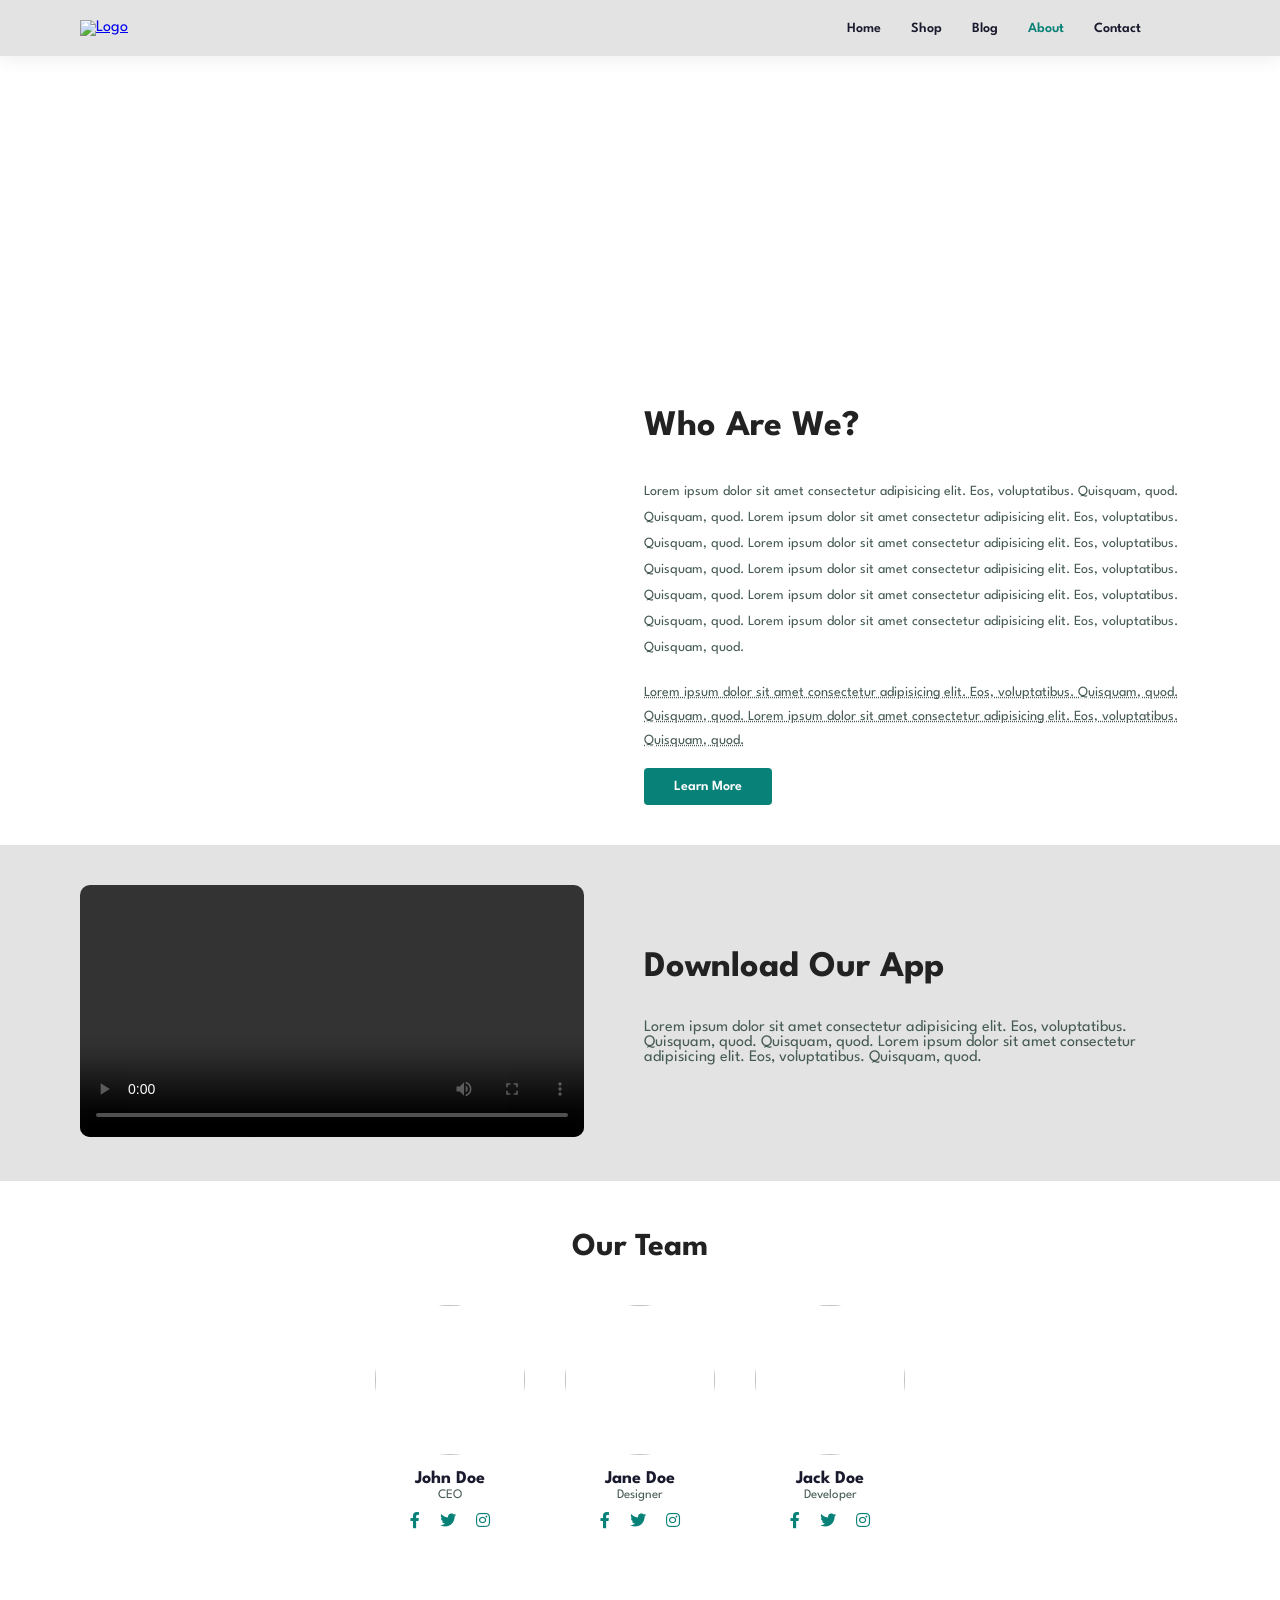
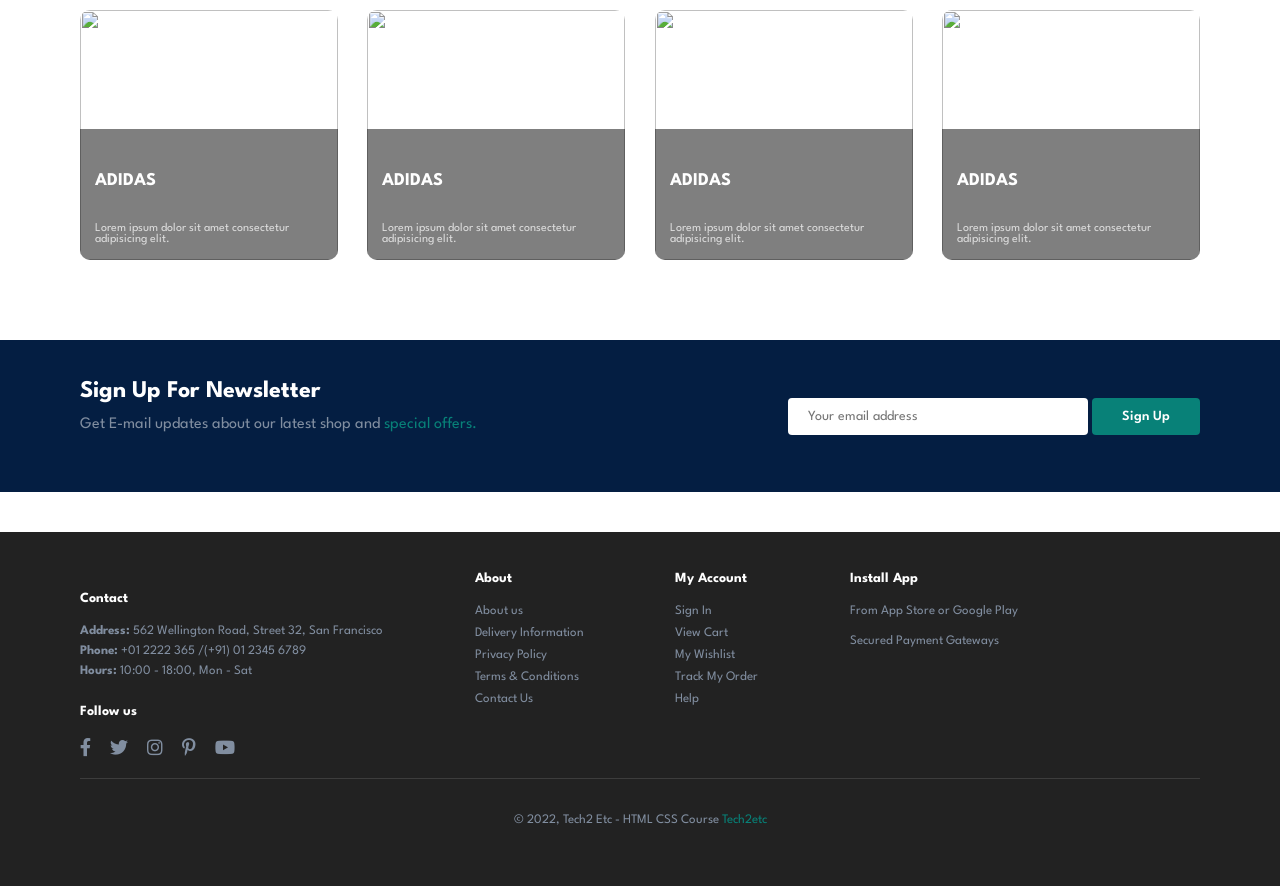
==== about.html @ 317eaa52 "Page Build" ====
<!DOCTYPE html>
<html lang="en">

    <head>
        <meta charset="UTF-8">
        <meta http-equiv="X-UA-Compatible" content="IE=edge">
        <meta name="viewport" content="width=device-width, initial-scale=1.0">
        <title>Tech2etc Ecommerce Tutorial</title>
        <link rel="stylesheet" href="https://pro.fontawesome.com/releases/v5.10.0/css/all.css" />
        <link rel="stylesheet" href="style.css">
    </head>

    <body>

        <!-- ==================== HEADER ==================== -->
        <section id="header">
            <a href="index.html"><img src="img/logo.png" class="logo" alt="Logo"></a>

            <div>
                <ul id="navbar">
                    <li><a href="index.html">Home</a></li>
                    <li><a href="shop.html">Shop</a></li>
                    <li><a href="blog.html">Blog</a></li>
                    <li><a class="active" href="about.html">About</a></li>
                    <li><a href="contact.html">Contact</a></li>
                    <li id="lg-bag"><a href="cart.html"><i class="far fa-shopping-bag"></i></a></li>
                    <a href="#" id="close"><i class="far fa-times"></i></a>
                </ul>
            </div>

            <div id="mobile">
                <a href="cart.html"><i class="far fa-shopping-bag"></i></a>
                <i id="bar" class="fas fa-outdent"></i>
            </div>
        </section>

        <!-- ==================== PAGE HEADER ==================== -->
        <section id="page-header" class="about-header">
            <h2>#knowus</h2>
            <p>We know this is what you want to know!</p>
        </section>

        <!-- ==================== ABOUT SECTION ==================== -->
        <section id="about-head" class="section-p1">
            <img src="img/about/a1.png" alt="">
            <div>
                <h2>Who Are We?</h2>
                <p>Lorem ipsum dolor sit amet consectetur adipisicing elit. Eos, voluptatibus.
                    Quisquam, quod. Quisquam, quod. Lorem ipsum dolor sit amet consectetur
                    adipisicing elit. Eos, voluptatibus. Quisquam, quod. Lorem ipsum dolor sit amet
                    consectetur adipisicing elit. Eos, voluptatibus. Quisquam, quod. Lorem ipsum
                    dolor sit amet consectetur adipisicing elit. Eos, voluptatibus. Quisquam, quod.
                    Lorem ipsum dolor sit amet consectetur adipisicing elit. Eos, voluptatibus.
                    Quisquam, quod. Lorem ipsum dolor sit amet consectetur adipisicing elit. Eos,
                    voluptatibus. Quisquam, quod.</p>
                <abbr title="">
                    Lorem ipsum dolor sit amet consectetur adipisicing elit. Eos, voluptatibus.
                    Quisquam, quod. Quisquam, quod. Lorem ipsum dolor sit amet consectetur
                    adipisicing elit. Eos, voluptatibus. Quisquam, quod.
                </abbr>
                <br><br>
                <button class="normal">Learn More</button>
            </div>
        </section>

        <!-- ==================== ABOUT VIDEO ==================== -->
        <section id="about-app" class="section-p1">
            <div class="video">
                <video src="img/about/1.mp4" controls></video>
            </div>
            <div class="about-app-text">
                <h2>Download Our App</h2>
                <p>Lorem ipsum dolor sit amet consectetur adipisicing elit. Eos, voluptatibus.
                    Quisquam, quod. Quisquam, quod. Lorem ipsum dolor sit amet consectetur
                    adipisicing elit. Eos, voluptatibus. Quisquam, quod.</p>
                <div class="app-icon">
                    <img src="img/pay/app.jpg" alt="">
                    <img src="img/pay/play.jpg" alt="">
                </div>
            </div>
        </section>

        <!-- ==================== ABOUT TEAM ==================== -->
        <section id="about-team" class="section-p1">
            <h2>Our Team</h2>
            <div class="team-container">
                <div class="team-member">
                    <img src="img/people/1.png" alt="">
                    <h3>John Doe</h3>
                    <span>CEO</span>
                    <div class="icon">
                        <i class="fab fa-facebook-f"></i>
                        <i class="fab fa-twitter"></i>
                        <i class="fab fa-instagram"></i>
                    </div>
                </div>
                <div class="team-member">
                    <img src="img/people/2.png" alt="">
                    <h3>Jane Doe</h3>
                    <span>Designer</span>
                    <div class="icon">
                        <i class="fab fa-facebook-f"></i>
                        <i class="fab fa-twitter"></i>
                        <i class="fab fa-instagram"></i>
                    </div>
                </div>
                <div class="team-member">
                    <img src="img/people/3.png" alt="">
                    <h3>Jack Doe</h3>
                    <span>Developer</span>
                    <div class="icon">
                        <i class="fab fa-facebook-f"></i>
                        <i class="fab fa-twitter"></i>
                        <i class="fab fa-instagram"></i>
                    </div>
                </div>
            </div>
        </section>

        <!-- ==================== ABOUT BANNER ==================== -->
        <section id="about-banner" class="section-p1">
            <div class="banner-box">
                <img src="img/about/a2.jpg" alt="">
                <div>
                    <h2>Adidas</h2>
                    <p>Lorem ipsum dolor sit amet consectetur adipisicing elit.</p>
                </div>
            </div>
            <div class="banner-box">
                <img src="img/about/a3.png" alt="">
                <div>
                    <h2>Adidas</h2>
                    <p>Lorem ipsum dolor sit amet consectetur adipisicing elit.</p>
                </div>
            </div>
            <div class="banner-box">
                <img src="img/about/a4.png" alt="">
                <div>
                    <h2>Adidas</h2>
                    <p>Lorem ipsum dolor sit amet consectetur adipisicing elit.</p>
                </div>
            </div>
            <div class="banner-box">
                <img src="img/about/a5.jpg" alt="">
                <div>
                    <h2>Adidas</h2>
                    <p>Lorem ipsum dolor sit amet consectetur adipisicing elit.</p>
                </div>
            </div>
        </section>

        <!-- ==================== NEWSLETTER ==================== -->
        <section id="newsletter" class="section-p1 section-m1">
            <div class="newstext">
                <h4>Sign Up For Newsletter</h4>
                <p>Get E-mail updates about our latest shop and <span>special offers.</span></p>
            </div>
            <div class="form">
                <input type="text" placeholder="Your email address">
                <button class="normal">Sign Up</button>
            </div>
        </section>

        <!-- ==================== FOOTER ==================== -->
        <footer class="section-p1">
            <div class="col">
                <img class="logo" src="img/logo.png" alt="">
                <h4>Contact</h4>
                <p><strong>Address: </strong>562 Wellington Road, Street 32, San Francisco</p>
                <p><strong>Phone: </strong>+01 2222 365 /(+91) 01 2345 6789</p>
                <p><strong>Hours: </strong>10:00 - 18:00, Mon - Sat</p>
                <div class="follow">
                    <h4>Follow us</h4>
                    <div class="icon">
                        <i class="fab fa-facebook-f"></i>
                        <i class="fab fa-twitter"></i>
                        <i class="fab fa-instagram"></i>
                        <i class="fab fa-pinterest-p"></i>
                        <i class="fab fa-youtube"></i>
                    </div>
                </div>
            </div>

            <div class="col">
                <h4>About</h4>
                <a href="#">About us</a>
                <a href="#">Delivery Information</a>
                <a href="#">Privacy Policy</a>
                <a href="#">Terms &amp; Conditions</a>
                <a href="#">Contact Us</a>
            </div>

            <div class="col">
                <h4>My Account</h4>
                <a href="#">Sign In</a>
                <a href="#">View Cart</a>
                <a href="#">My Wishlist</a>
                <a href="#">Track My Order</a>
                <a href="#">Help</a>
            </div>

            <div class="col install">
                <h4>Install App</h4>
                <p>From App Store or Google Play</p>
                <div class="row">
                    <img src="img/pay/app.jpg" alt="">
                    <img src="img/pay/play.jpg" alt="">
                </div>
                <p>Secured Payment Gateways</p>
                <img src="img/pay/pay.png" alt="">
            </div>

            <div class="copyright">
                <p>© 2022, Tech2 Etc - HTML CSS Course <a href="#">Tech2etc</a></p>
            </div>
        </footer>

        <script src="script.js"></script>
    </body>

</html>
---- style.css ----
@import url("https://fonts.googleapis.com/css2?family=Spartan:wght@100;200;300;400;500;600;700;800;900&display=swap");

* {
  margin: 0;
  padding: 0;
  box-sizing: border-box;
  font-family: "Spartan", sans-serif;
}

html {
  scroll-behavior: smooth;
}

/* ==================== GLOBAL STYLES ==================== */

h1 {
  font-size: 50px;
  line-height: 64px;
  color: #222;
}

h2 {
  font-size: 46px;
  line-height: 54px;
  color: #222;
}

h4 {
  font-size: 20px;
  color: #222;
}

h6 {
  font-weight: 700;
  font-size: 12px;
}

p {
  font-size: 16px;
  color: #465b52;
  margin: 15px 0 20px 0;
}

.section-p1 {
  padding: 40px 80px;
}

.section-m1 {
  margin: 40px 0;
}

body {
  width: 100%;
}

button.normal {
  font-size: 14px;
  font-weight: 600;
  padding: 12px 30px;
  color: #fff;
  background-color: #088178;
  border-radius: 4px;
  cursor: pointer;
  border: none;
  outline: none;
  transition: 0.2s;
}

button.normal:hover {
  background-color: #065f5a;
}

button.white {
  font-size: 13px;
  font-weight: 600;
  padding: 12px 30px;
  color: #088178;
  background-color: #fff;
  border-radius: 4px;
  cursor: pointer;
  border: none;
  outline: none;
  transition: 0.2s;
}

button.white:hover {
  background-color: #f0f0f0;
}

/* ==================== HEADER ==================== */

#header {
  display: flex;
  align-items: center;
  justify-content: space-between;
  padding: 20px 80px;
  background: #e3e3e3;
  box-shadow: 0 5px 15px rgba(0, 0, 0, 0.06);
  position: sticky;
  top: 0;
  z-index: 999;
}

#navbar {
  display: flex;
  align-items: center;
  justify-content: center;
  list-style: none;
}

#navbar li a {
  font-size: 14px;
  font-weight: 600;
  color: #1a1a2e;
  text-decoration: none;
  padding: 5px 15px;
  border-radius: 3px;
  transition: 0.3s ease;
}

#navbar li a:hover,
#navbar li a.active {
  color: #088178;
}

#mobile {
  display: none;
  align-items: center;
}

#mobile i {
  color: #1a1a2e;
  font-size: 24px;
  padding-left: 20px;
  cursor: pointer;
}

#mobile a {
  color: #1a1a2e;
  font-size: 20px;
}

#close {
  display: none;
}

.logo {
  width: 100px;
}

/* ==================== HERO SECTION ==================== */

#hero {
  background-image: url("img/hero4.png");
  height: 90vh;
  background-size: cover;
  background-position: center;
  display: flex;
  flex-direction: column;
  align-items: flex-start;
  justify-content: center;
  padding: 0 80px;
}

#hero h4 {
  padding-bottom: 15px;
  color: #088178;
}

#hero h1 {
  color: #088178;
}

#hero h2 {
  font-size: 52px;
  font-weight: 700;
  color: #222;
}

#hero p {
  font-size: 18px;
}

#hero p span {
  color: #088178;
  font-weight: 700;
}

#hero button {
  margin-top: 10px;
}

#hero button a {
  text-decoration: none;
  color: #fff;
}

/* ==================== FEATURE BOXES ==================== */

#feature {
  display: flex;
  align-items: center;
  justify-content: space-between;
  flex-wrap: wrap;
  background: #e3e3e3;
}

.fe-box {
  width: 180px;
  text-align: center;
  padding: 25px 15px;
  box-shadow: 20px 20px 34px rgba(0, 0, 0, 0.03);
  border-radius: 4px;
  margin: 15px 0;
  transition: 0.3s ease;
}

.fe-box:hover {
  background: #088178;
}

.fe-box:hover h6 {
  color: #fff;
}

.fe-box img {
  width: 100%;
  margin-bottom: 10px;
}

.fe-box h6 {
  font-size: 14px;
  font-weight: 600;
  color: #1a1a2e;
}

/* ==================== PRODUCT SECTION ==================== */

#product1 h2 {
  font-size: 32px;
  text-align: center;
  padding-bottom: 5px;
}

#product1 p {
  text-align: center;
}

.pro-container {
  display: flex;
  justify-content: space-between;
  padding-top: 20px;
  flex-wrap: wrap;
}

.pro {
  width: 23%;
  min-width: 250px;
  padding: 10px 12px;
  border: 1px solid #cce7d0;
  border-radius: 25px;
  cursor: pointer;
  box-shadow: 20px 20px 30px rgba(0, 0, 0, 0.02);
  margin: 15px 0;
  transition: 0.2s ease;
  position: relative;
}

.pro:hover {
  box-shadow: 20px 20px 30px rgba(0, 0, 0, 0.06);
}

.pro img {
  width: 100%;
  border-radius: 20px;
}

.pro .des {
  padding: 10px 0;
}

.pro .des span {
  color: #606063;
  font-size: 12px;
}

.pro .des h5 {
  padding-top: 7px;
  color: #1a1a2e;
  font-size: 14px;
}

.pro .des .star {
  color: #edbb0e;
}

.pro .des h4 {
  padding-top: 7px;
  font-size: 15px;
  font-weight: 700;
  color: #088178;
}

.pro .cart {
  width: 40px;
  height: 40px;
  line-height: 40px;
  border-radius: 50px;
  background: #e8f6ea;
  font-size: 18px;
  color: #088178;
  text-align: center;
  position: absolute;
  bottom: 20px;
  right: 10px;
  transition: 0.2s ease;
}

.pro .cart:hover {
  background: #088178;
  color: #fff;
}

/* ==================== BANNER SECTION ==================== */

#banner {
  background-image: url("img/banner/b10.jpg");
  display: flex;
  flex-direction: column;
  align-items: center;
  justify-content: center;
  padding: 80px 20px;
  background-size: cover;
  background-position: center;
}

#banner h4 {
  color: #fff;
  font-size: 16px;
  letter-spacing: 2px;
}

#banner h2 {
  color: #fff;
  font-size: 46px;
  text-align: center;
}

#banner h2 span {
  color: #088178;
}

#banner button {
  margin-top: 20px;
}

/* ==================== SMALL BANNER ==================== */

#sm-banner {
  display: flex;
  justify-content: space-between;
  flex-wrap: wrap;
}

.banner-box {
  width: 49%;
  padding: 40px;
  display: flex;
  flex-direction: column;
  justify-content: center;
  background-size: cover;
  background-position: center;
}

#sm-banner .banner-box {
  background-image: url("img/banner/b17.jpg");
  min-height: 250px;
}

#sm-banner .banner-box2 {
  background-image: url("img/banner/b18.jpg");
}

.banner-box h4 {
  color: #fff;
  font-size: 14px;
  letter-spacing: 2px;
  text-transform: uppercase;
}

.banner-box h2 {
  color: #fff;
  font-size: 28px;
  text-transform: uppercase;
  padding: 10px 0;
}

.banner-box span {
  color: #fff;
  font-size: 14px;
}

.banner-box button {
  margin-top: 15px;
  width: fit-content;
}

/* ==================== OFFER BANNERS ==================== */

#banner3 {
  display: flex;
  justify-content: space-between;
  flex-wrap: wrap;
}

#banner3 .banner-box {
  width: 31%;
  min-height: 200px;
}

#banner3 .banner-box:nth-child(1) {
  background-image: url("img/banner/b14.png");
}

#banner3 .banner-box:nth-child(2) {
  background-image: url("img/banner/b19.jpg");
}

#banner3 .banner-box:nth-child(3) {
  background-image: url("img/banner/b20.jpg");
}

#banner3 .banner-box h2 {
  font-size: 22px;
  color: #fff;
}

#banner3 .banner-box h3 {
  font-size: 16px;
  color: #fff;
  font-weight: 500;
  padding-top: 5px;
}

/* ==================== NEWSLETTER ==================== */

#newsletter {
  display: flex;
  align-items: center;
  justify-content: space-between;
  background: #041e42;
  flex-wrap: wrap;
}

.newstext h4 {
  font-size: 24px;
  font-weight: 700;
  color: #fff;
}

.newstext p {
  color: #818ea0;
}

.newstext p span {
  color: #088178;
}

.form input {
  padding: 12px 20px;
  width: 300px;
  border: none;
  outline: none;
  font-size: 14px;
  border-radius: 4px;
}

/* ==================== FOOTER ==================== */

footer {
  display: flex;
  justify-content: space-between;
  flex-wrap: wrap;
  background: #222;
}

footer .col {
  display: flex;
  flex-direction: column;
  align-items: flex-start;
  margin-bottom: 20px;
}

footer .col .logo {
  margin-bottom: 20px;
  filter: brightness(0) invert(1);
}

footer .col h4 {
  font-size: 14px;
  padding-bottom: 20px;
  color: #fff;
}

footer .col a {
  font-size: 13px;
  text-decoration: none;
  color: #818ea0;
  margin-bottom: 10px;
  transition: 0.3s ease;
}

footer .col a:hover {
  color: #088178;
}

footer .col p {
  font-size: 13px;
  color: #818ea0;
  margin: 0 0 8px 0;
}

footer .col .follow h4 {
  padding-top: 20px;
}

footer .col .icon i {
  color: #818ea0;
  font-size: 18px;
  margin-right: 15px;
  cursor: pointer;
  transition: 0.3s ease;
}

footer .col .icon i:hover {
  color: #088178;
}

footer .col.install .row {
  display: flex;
  margin-bottom: 10px;
}

footer .col.install .row img {
  width: 130px;
  border-radius: 6px;
  margin-right: 10px;
  cursor: pointer;
}

footer .col.install img:last-child {
  width: 200px;
}

.copyright {
  width: 100%;
  text-align: center;
  padding-top: 20px;
  border-top: 1px solid #3d3d3d;
}

.copyright p {
  color: #818ea0;
  font-size: 13px;
}

.copyright p a {
  color: #088178;
  text-decoration: none;
}

/* ==================== PAGE HEADER ==================== */

#page-header {
  background-image: url("img/banner/b1.jpg");
  background-size: cover;
  background-position: center;
  padding: 100px 80px;
  text-align: center;
}

#page-header h2 {
  color: #fff;
  font-size: 40px;
}

#page-header p {
  color: #fff;
  font-size: 16px;
}

/* ==================== SHOP PAGE ==================== */

/* ==================== SINGLE PRODUCT PAGE ==================== */

#prodetails {
  display: flex;
  gap: 40px;
  flex-wrap: wrap;
}

.single-pro-image {
  width: 40%;
  min-width: 280px;
}

.small-img-group {
  display: flex;
  justify-content: space-between;
  margin-top: 10px;
}

.small-img-col {
  width: 24%;
  cursor: pointer;
}

.small-img-col img {
  border-radius: 8px;
  transition: 0.3s ease;
}

.small-img-col img:hover {
  opacity: 0.7;
}

.single-pro-details {
  width: 50%;
  min-width: 280px;
}

.single-pro-details h6 {
  color: #465b52;
  font-size: 13px;
  font-weight: 400;
  margin-bottom: 10px;
}

.single-pro-details h4 {
  font-size: 22px;
  padding: 10px 0;
}

.single-pro-details h2 {
  font-size: 28px;
  color: #088178;
  padding: 10px 0;
}

.single-pro-details select {
  display: block;
  padding: 10px 20px;
  font-size: 14px;
  border: 1px solid #cce7d0;
  border-radius: 4px;
  margin-bottom: 15px;
  outline: none;
  cursor: pointer;
  width: 200px;
}

.single-pro-details input {
  display: block;
  padding: 10px 20px;
  font-size: 14px;
  border: 1px solid #cce7d0;
  border-radius: 4px;
  margin-bottom: 15px;
  outline: none;
  width: 100px;
}

.single-pro-details span {
  font-size: 14px;
  color: #465b52;
  line-height: 24px;
}

/* ==================== PRODUCT DESCRIPTION ==================== */

#product-description {
  padding: 40px 80px;
}

.pro-description {
  display: flex;
  gap: 20px;
  margin-bottom: 20px;
  border-bottom: 2px solid #cce7d0;
  padding-bottom: 10px;
}

.pro-description span {
  font-size: 14px;
  font-weight: 600;
  color: #465b52;
  cursor: pointer;
  padding-bottom: 10px;
}

.pro-description span.active {
  color: #088178;
  border-bottom: 2px solid #088178;
}

#product-description p {
  font-size: 14px;
  line-height: 26px;
}

/* ==================== BLOG PAGE ==================== */

.blog-header {
  background-image: url("img/banner/b7.jpg") !important;
}

#blog {
  display: flex;
  flex-wrap: wrap;
  justify-content: space-between;
}

.blog-box {
  width: 31%;
  min-width: 280px;
  border: 1px solid #cce7d0;
  border-radius: 10px;
  overflow: hidden;
  margin-bottom: 30px;
  transition: 0.3s ease;
}

.blog-box:hover {
  box-shadow: 0 10px 30px rgba(0, 0, 0, 0.08);
}

.blog-img {
  width: 100%;
  overflow: hidden;
}

.blog-img img {
  width: 100%;
  height: 200px;
  object-fit: cover;
  transition: 0.3s ease;
}

.blog-img img:hover {
  transform: scale(1.05);
}

.blog-details {
  padding: 20px;
}

.blog-details h4 {
  font-size: 16px;
  font-weight: 700;
  color: #1a1a2e;
  padding-bottom: 8px;
}

.blog-details p {
  font-size: 13px;
  color: #465b52;
  margin: 0 0 10px 0;
}

.blog-details a {
  font-size: 12px;
  font-weight: 700;
  color: #088178;
  text-decoration: none;
  letter-spacing: 1px;
}

.blog-box h3 {
  font-size: 13px;
  font-weight: 500;
  color: #818ea0;
  padding: 10px 20px 15px;
}

/* ==================== ABOUT PAGE ==================== */

.about-header {
  background-image: url("img/about/banner.png") !important;
}

#about-head {
  display: flex;
  align-items: center;
  gap: 60px;
  flex-wrap: wrap;
}

#about-head img {
  width: 45%;
  min-width: 280px;
  border-radius: 10px;
}

#about-head div {
  flex: 1;
  min-width: 280px;
}

#about-head div h2 {
  font-size: 36px;
  padding-bottom: 10px;
}

#about-head div p {
  font-size: 14px;
  line-height: 26px;
}

#about-head div abbr {
  font-size: 14px;
  color: #465b52;
  line-height: 24px;
}

#about-app {
  display: flex;
  align-items: center;
  gap: 60px;
  background: #e3e3e3;
  flex-wrap: wrap;
}

.video {
  width: 45%;
  min-width: 280px;
}

.video video {
  width: 100%;
  border-radius: 10px;
}

.about-app-text {
  flex: 1;
  min-width: 280px;
}

.about-app-text h2 {
  font-size: 36px;
  padding-bottom: 10px;
}

.app-icon {
  display: flex;
  gap: 15px;
  margin-top: 15px;
}

.app-icon img {
  width: 130px;
  border-radius: 6px;
  cursor: pointer;
}

#about-team {
  text-align: center;
}

#about-team h2 {
  font-size: 32px;
  padding-bottom: 30px;
}

.team-container {
  display: flex;
  justify-content: center;
  gap: 40px;
  flex-wrap: wrap;
}

.team-member {
  text-align: center;
}

.team-member img {
  width: 150px;
  height: 150px;
  border-radius: 50%;
  object-fit: cover;
  margin-bottom: 15px;
}

.team-member h3 {
  font-size: 18px;
  color: #1a1a2e;
}

.team-member span {
  font-size: 13px;
  color: #465b52;
}

.team-member .icon {
  margin-top: 10px;
}

.team-member .icon i {
  color: #088178;
  font-size: 16px;
  margin: 0 8px;
  cursor: pointer;
}

#about-banner {
  display: flex;
  justify-content: space-between;
  flex-wrap: wrap;
  gap: 20px;
}

#about-banner .banner-box {
  width: 23%;
  min-width: 200px;
  border-radius: 10px;
  overflow: hidden;
  position: relative;
  padding: 0;
}

#about-banner .banner-box img {
  width: 100%;
  height: 250px;
  object-fit: cover;
  display: block;
}

#about-banner .banner-box div {
  position: absolute;
  bottom: 0;
  left: 0;
  right: 0;
  background: rgba(0, 0, 0, 0.5);
  padding: 15px;
}

#about-banner .banner-box div h2 {
  font-size: 18px;
  color: #fff;
}

#about-banner .banner-box div p {
  font-size: 12px;
  color: #ddd;
  margin: 5px 0 0;
}

/* ==================== CONTACT PAGE ==================== */

.contact-header {
  background-image: url("img/banner/b4.jpg") !important;
}

#contact-details {
  display: flex;
  gap: 60px;
  flex-wrap: wrap;
}

.details {
  flex: 1;
  min-width: 280px;
}

.details span {
  font-size: 12px;
  font-weight: 700;
  letter-spacing: 2px;
  color: #088178;
  text-transform: uppercase;
}

.details h2 {
  font-size: 26px;
  padding: 15px 0;
}

.details h3 {
  font-size: 16px;
  font-weight: 700;
  color: #1a1a2e;
  padding-bottom: 15px;
}

.pdetails {
  display: flex;
  flex-direction: column;
  gap: 15px;
}

.pdetails div {
  display: flex;
  align-items: flex-start;
  gap: 15px;
}

.pdetails div i {
  color: #088178;
  font-size: 18px;
  margin-top: 3px;
}

.pdetails div p {
  font-size: 14px;
  color: #465b52;
  margin: 0;
}

.map {
  flex: 1;
  min-width: 280px;
}

.map iframe {
  border-radius: 10px;
}

#contact-form {
  background: #e3e3e3;
}

.contact-title {
  text-align: center;
  margin-bottom: 30px;
}

.contact-title h2 {
  font-size: 32px;
}

.contact-title p {
  font-size: 14px;
}

.contact-body form {
  display: flex;
  flex-wrap: wrap;
  gap: 20px;
  justify-content: space-between;
}

.contact-body form input {
  flex: 1;
  min-width: 200px;
  padding: 12px 20px;
  font-size: 14px;
  border: 1px solid #cce7d0;
  border-radius: 4px;
  outline: none;
  background: #fff;
}

.contact-body form input.save {
  background: #f0f0f0;
}

.contact-body form textarea {
  width: 100%;
  padding: 12px 20px;
  font-size: 14px;
  border: 1px solid #cce7d0;
  border-radius: 4px;
  outline: none;
  resize: vertical;
  background: #fff;
}

/* ==================== CART PAGE ==================== */

#cart {
  overflow-x: auto;
}

#cart table {
  border-collapse: collapse;
}

#cart table thead td {
  font-weight: 700;
  font-size: 14px;
  color: #1a1a2e;
  padding: 15px 20px;
  border-bottom: 2px solid #cce7d0;
}

#cart table tbody tr {
  border-bottom: 1px solid #e8f6ea;
}

#cart table tbody tr:hover {
  background: #f9f9f9;
}

#cart table tbody td {
  padding: 15px 20px;
  font-size: 14px;
  color: #465b52;
  vertical-align: middle;
}

#cart table tbody td img {
  width: 80px;
  border-radius: 8px;
}

#cart table tbody td input {
  width: 60px;
  padding: 8px;
  border: 1px solid #cce7d0;
  border-radius: 4px;
  outline: none;
  font-size: 14px;
  text-align: center;
}

#cart table tbody td a {
  color: #e74c3c;
  font-size: 18px;
}

#cart-add {
  display: flex;
  justify-content: space-between;
  flex-wrap: wrap;
  gap: 40px;
}

#coupon h3 {
  font-size: 20px;
  padding-bottom: 15px;
}

#coupon div {
  display: flex;
  gap: 10px;
}

#coupon div input {
  padding: 12px 20px;
  font-size: 14px;
  border: 1px solid #cce7d0;
  border-radius: 4px;
  outline: none;
  width: 250px;
}

#subtotal {
  min-width: 300px;
}

#subtotal h3 {
  font-size: 20px;
  padding-bottom: 15px;
}

#subtotal table {
  width: 100%;
  border-collapse: collapse;
  margin-bottom: 20px;
}

#subtotal table tr td {
  padding: 12px 0;
  font-size: 14px;
  color: #465b52;
  border-bottom: 1px solid #e8f6ea;
}

#subtotal table tr td:last-child {
  text-align: right;
  font-weight: 600;
  color: #1a1a2e;
}

/* ==================== RESPONSIVE MEDIA QUERIES ==================== */

@media (max-width: 1200px) {
  .pro {
    width: 30%;
  }
}

@media (max-width: 799px) {
  .pro {
    width: 45%;
  }

  #banner3 .banner-box {
    width: 100%;
    margin-bottom: 20px;
  }

  #sm-banner .banner-box {
    width: 100%;
    margin-bottom: 20px;
  }

  #about-head img {
    width: 100%;
  }

  #about-banner .banner-box {
    width: 45%;
  }

  .blog-box {
    width: 45%;
  }
}

@media (max-width: 600px) {
  #header {
    padding: 15px 30px;
  }

  #navbar {
    display: flex;
    flex-direction: column;
    align-items: flex-start;
    justify-content: flex-start;
    position: fixed;
    top: 0;
    right: -300px;
    width: 300px;
    height: 100vh;
    background: #e3e3e3;
    box-shadow: 0 40px 60px rgba(0, 0, 0, 0.1);
    padding: 80px 0 0 10px;
    transition: 0.3s ease-in-out;
    z-index: 9999;
  }

  #navbar.active {
    right: 0;
  }

  #navbar li {
    margin-bottom: 25px;
  }

  #close {
    display: block;
    position: absolute;
    top: 30px;
    left: 30px;
    font-size: 24px;
    color: #1a1a2e;
  }

  #lg-bag {
    display: none;
  }

  #mobile {
    display: flex;
  }

  #hero {
    padding: 0 30px;
  }

  #hero h1 {
    font-size: 36px;
    line-height: 48px;
  }

  #hero h2 {
    font-size: 32px;
  }

  .section-p1 {
    padding: 40px 30px;
  }

  .pro {
    width: 100%;
  }

  #newsletter {
    flex-direction: column;
    gap: 20px;
  }

  .form input {
    width: 220px;
  }

  footer {
    flex-direction: column;
  }

  #page-header {
    padding: 60px 30px;
  }

  #prodetails {
    flex-direction: column;
  }

  .single-pro-image {
    width: 100%;
  }

  .single-pro-details {
    width: 100%;
  }

  #contact-details {
    flex-direction: column;
  }

  #cart-add {
    flex-direction: column;
  }

  .blog-box {
    width: 100%;
  }

  #about-banner .banner-box {
    width: 100%;
  }

  .team-container {
    flex-direction: column;
    align-items: center;
  }
}
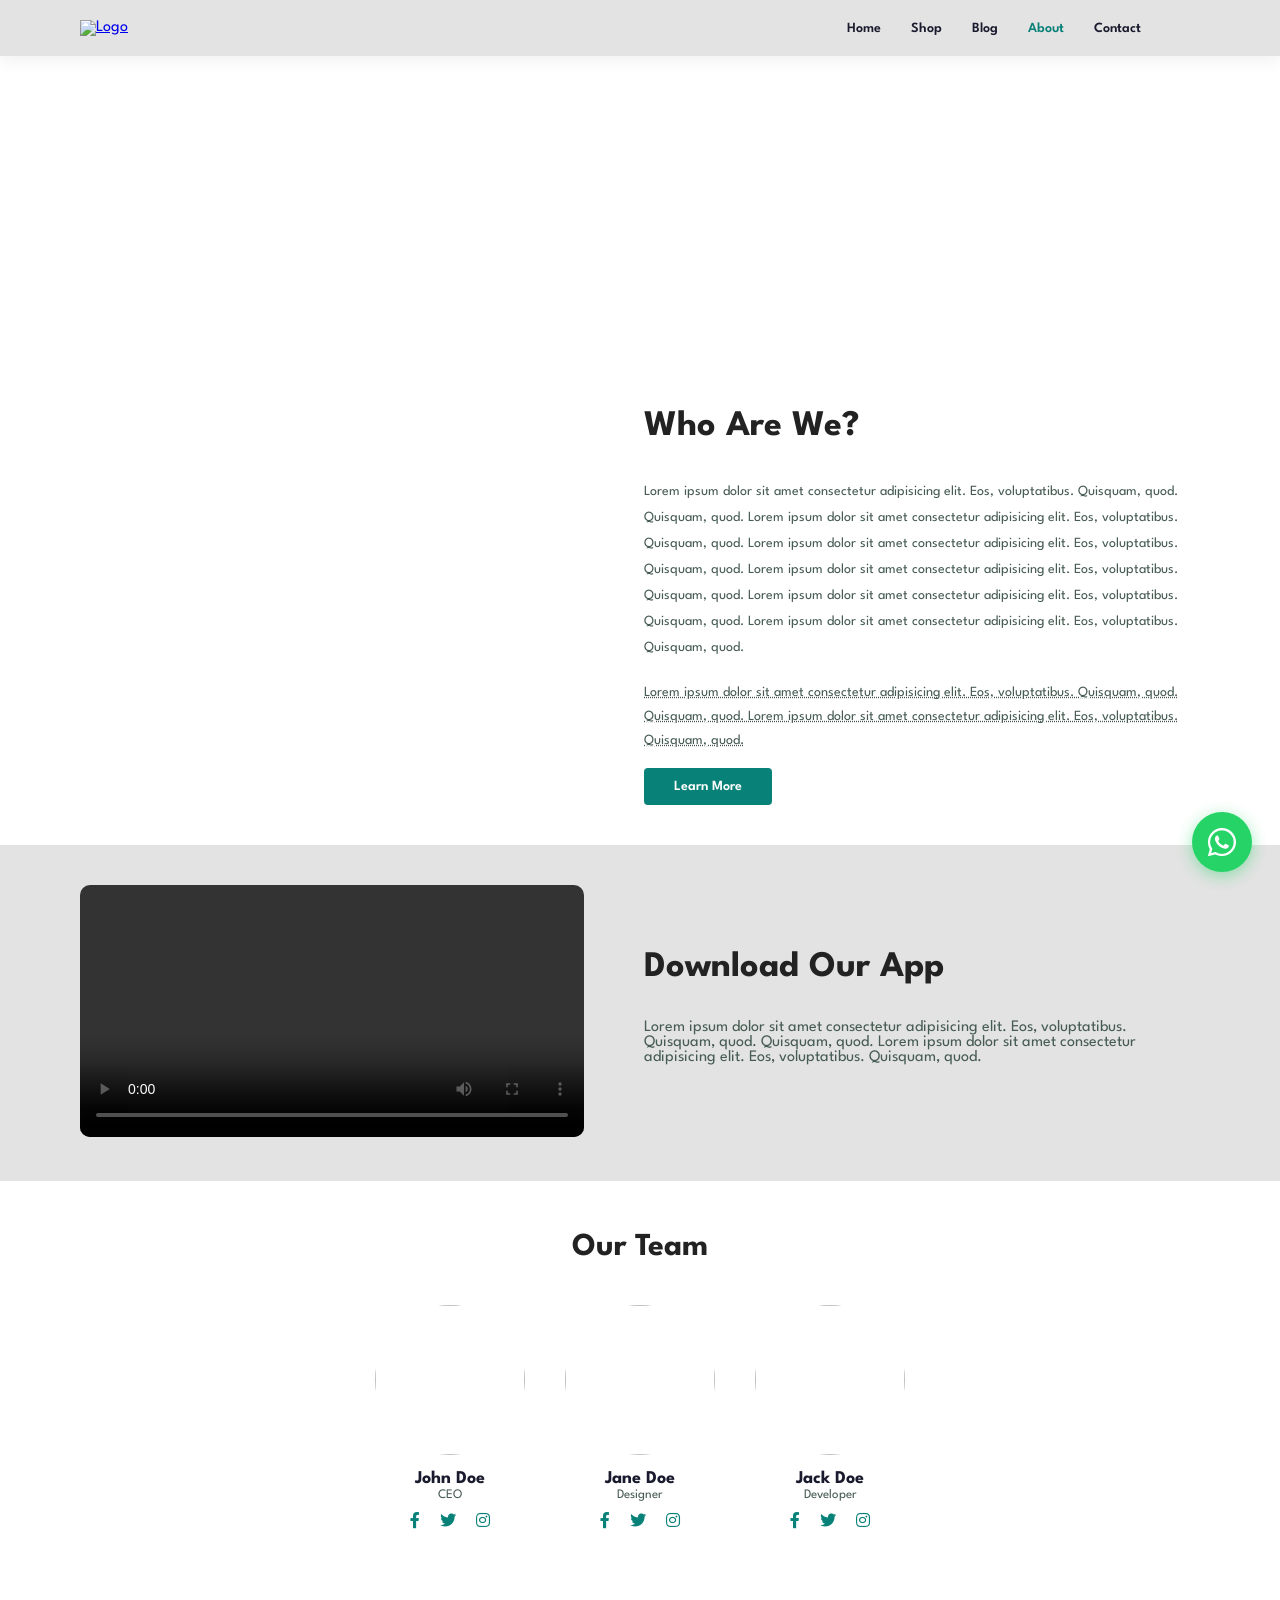
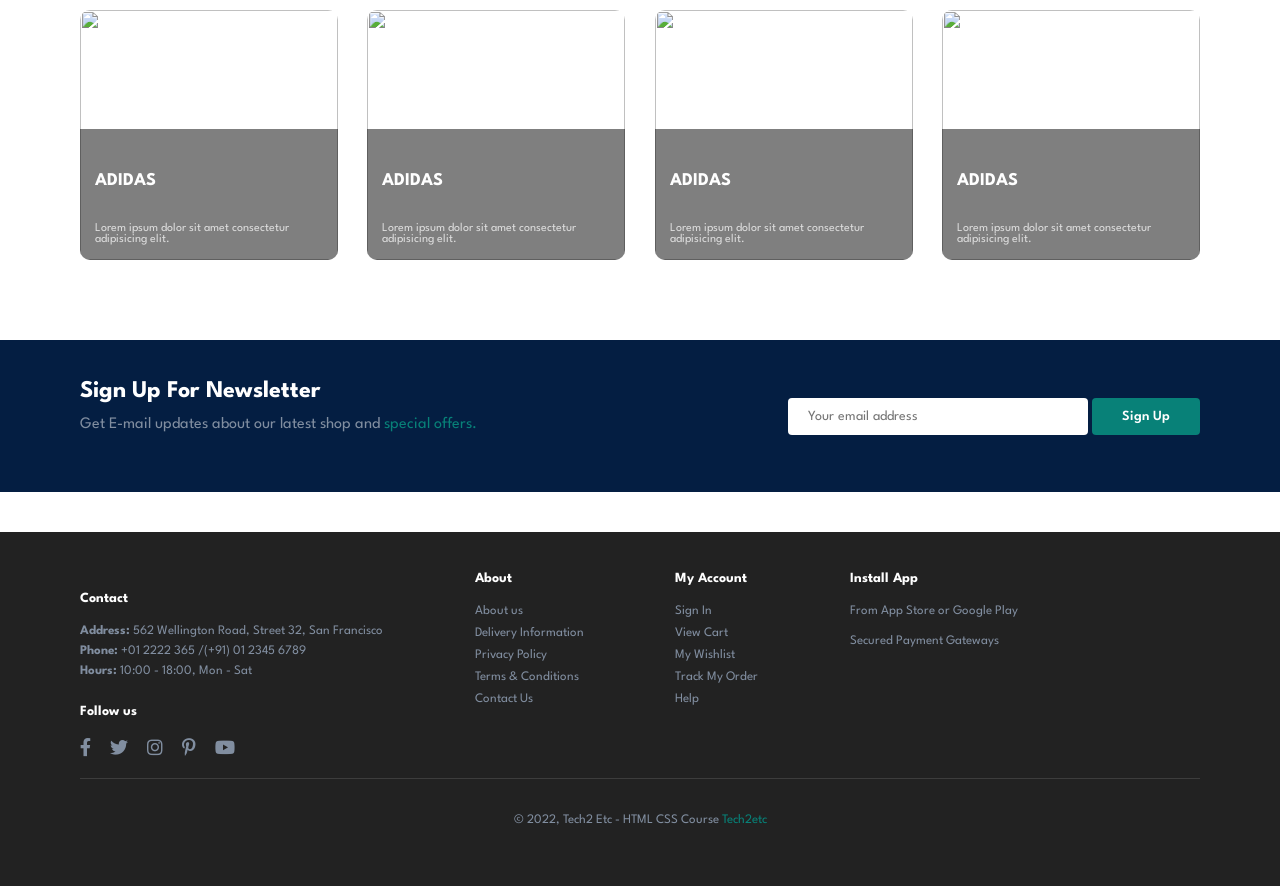
==== commit e37eb316: "Add WhatsApp floating widget and make product cards fully clickable" ====
--- a/about.html
+++ b/about.html
@@ -2,6 +2,13 @@
 <html lang="en">
 
     <head>
+        <!-- Google Tag Manager -->
+        <script>(function(w,d,s,l,i){w[l]=w[l]||[];w[l].push({'gtm.start':
+        new Date().getTime(),event:'gtm.js'});var f=d.getElementsByTagName(s)[0],
+        j=d.createElement(s),dl=l!='dataLayer'?'&l='+l:'';j.async=true;j.src=
+        'https://www.googletagmanager.com/gtm.js?id='+i+dl;f.parentNode.insertBefore(j,f);
+        })(window,document,'script','dataLayer','GTM-NCWHGQD4');</script>
+        <!-- End Google Tag Manager -->
         <meta charset="UTF-8">
         <meta http-equiv="X-UA-Compatible" content="IE=edge">
         <meta name="viewport" content="width=device-width, initial-scale=1.0">
@@ -11,6 +18,10 @@
     </head>
 
     <body>
+        <!-- Google Tag Manager (noscript) -->
+        <noscript><iframe src="https://www.googletagmanager.com/ns.html?id=GTM-NCWHGQD4"
+        height="0" width="0" style="display:none;visibility:hidden"></iframe></noscript>
+        <!-- End Google Tag Manager (noscript) -->
 
         <!-- ==================== HEADER ==================== -->
         <section id="header">
@@ -215,6 +226,14 @@
             </div>
         </footer>
 
+        <!-- ==================== WHATSAPP WIDGET ==================== -->
+        <div class="whatsapp-widget">
+            <a href="https://wa.me/6289630515638?text=Halo%20D'Bro%20saya%20mau%20test%20order" target="_blank" rel="noopener noreferrer" aria-label="Chat with us on WhatsApp">
+                <i class="fab fa-whatsapp"></i>
+            </a>
+            <span class="whatsapp-tooltip">Chat with us!</span>
+        </div>
+
         <script src="script.js"></script>
     </body>
 
--- a/style.css
+++ b/style.css
@@ -1335,3 +1335,69 @@
     align-items: center;
   }
 }
+
+/* ==================== WHATSAPP FLOATING BUTTON ==================== */
+
+.whatsapp-widget {
+  position: fixed;
+  bottom: 28px;
+  right: 28px;
+  z-index: 9999;
+}
+
+.whatsapp-widget a {
+  display: flex;
+  align-items: center;
+  justify-content: center;
+  width: 60px;
+  height: 60px;
+  background-color: #25d366;
+  border-radius: 50%;
+  box-shadow: 0 4px 16px rgba(37, 211, 102, 0.45);
+  text-decoration: none;
+  transition: transform 0.2s ease, box-shadow 0.2s ease;
+}
+
+.whatsapp-widget a:hover {
+  transform: scale(1.1);
+  box-shadow: 0 6px 20px rgba(37, 211, 102, 0.6);
+}
+
+.whatsapp-widget a i {
+  font-size: 32px;
+  color: #fff;
+}
+
+.whatsapp-tooltip {
+  position: absolute;
+  right: 70px;
+  top: 50%;
+  transform: translateY(-50%);
+  background-color: #fff;
+  color: #333;
+  font-size: 13px;
+  font-weight: 600;
+  white-space: nowrap;
+  padding: 6px 12px;
+  border-radius: 6px;
+  box-shadow: 0 2px 10px rgba(0, 0, 0, 0.15);
+  opacity: 0;
+  pointer-events: none;
+  transition: opacity 0.2s ease;
+}
+
+.whatsapp-tooltip::after {
+  content: "";
+  position: absolute;
+  right: -6px;
+  top: 50%;
+  transform: translateY(-50%);
+  border-width: 6px 0 6px 6px;
+  border-style: solid;
+  border-color: transparent transparent transparent #fff;
+}
+
+.whatsapp-widget a:hover + .whatsapp-tooltip,
+.whatsapp-widget:hover .whatsapp-tooltip {
+  opacity: 1;
+}
